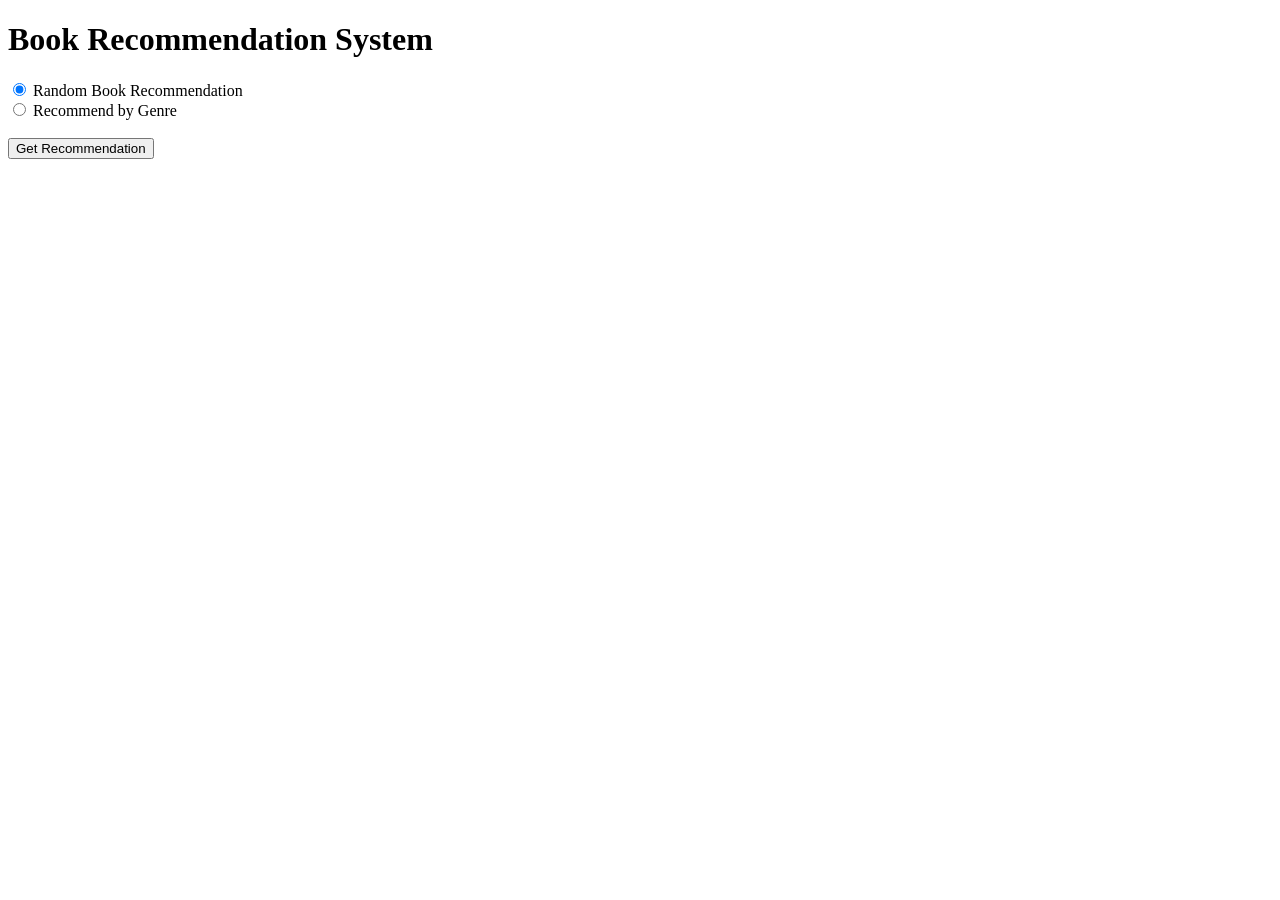
==== books.html @ 8334f368 "Create books.html" ====
<!DOCTYPE html>
<html lang="en">
<head>
    <meta charset="UTF-8">
    <meta name="viewport" content="width=device-width, initial-scale=1.0">
    <title>Book Recommendation</title>
    <link rel="stylesheet" href="styles.css"> <!-- Link to your CSS file -->
</head>
<body>

<h1>Book Recommendation System</h1>

<div class="container">
    <form id="recommendationForm">
        <label>
            <input type="radio" name="recommendationType" value="random" checked>
            Random Book Recommendation
        </label>
        <br>
        <label>
            <input type="radio" name="recommendationType" value="genre">
            Recommend by Genre
        </label>
        <br>
        <div id="genreSelection" style="display: none;">
            <label for="genre">Select Genre:</label>
            <select id="genre">
                <option value="fiction">Fiction</option>
                <option value="non-fiction">Non-Fiction</option>
                <option value="mystery">Mystery</option>
                <option value="fantasy">Fantasy</option>
            </select>
        </div>
        <br>
        <div class="button-and-book">
            <button type="button" onclick="getRecommendation()">Get Recommendation</button>
            <div class="book-info">
                <img id="bookImage" src="" alt="Book Cover" style="display: none;">
                <p id="bookName" style="display: none;"></p>
            </div>
        </div>
    </form>
</div>

<script src="script.js"></script> <!-- Link to your JavaScript file -->
</body>
</html>
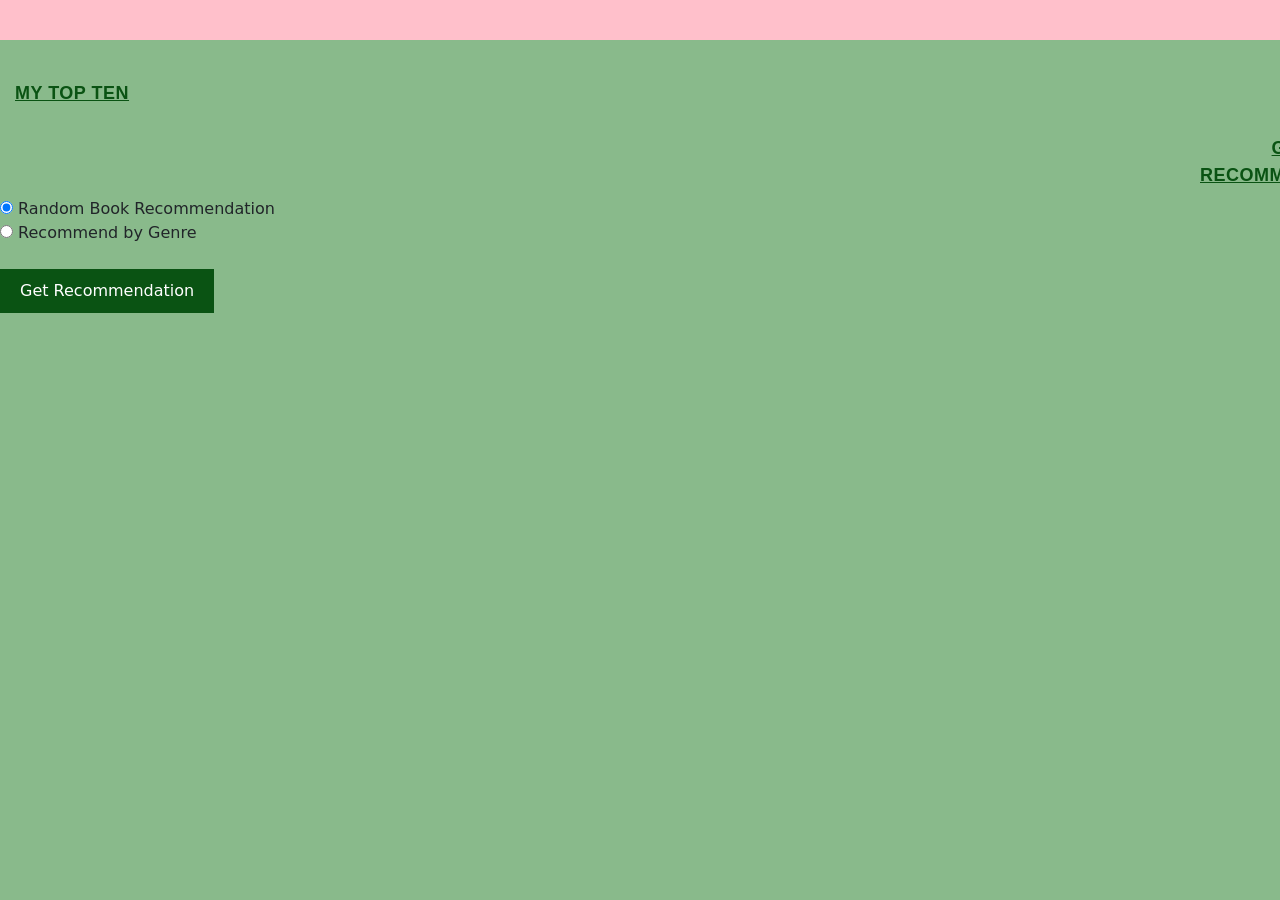
==== commit 2a769bf6: "Update books.html" ====
--- a/books.html
+++ b/books.html
@@ -1,47 +1,58 @@
 <!DOCTYPE html>
-<html lang="en">
+<html>
+
 <head>
-    <meta charset="UTF-8">
-    <meta name="viewport" content="width=device-width, initial-scale=1.0">
-    <title>Book Recommendation</title>
-    <link rel="stylesheet" href="styles.css"> <!-- Link to your CSS file -->
+  <meta charset="utf-8">
+  <meta name="viewport" content="width=device-width, initial-scale=1.0">
+ <link href="style.css" rel="stylesheet" type="text/css" />
+  <link href="https://cdn.jsdelivr.net/npm/bootstrap@5.3.3/dist/css/bootstrap.min.css" rel="stylesheet" integrity="sha384-QWTKZyjpPEjISv5WaRU9OFeRpok6YctnYmDr5pNlyT2bRjXh0JMhjY6hW+ALEwIH" crossorigin="anonymous">
+  <title>books</title>
 </head>
+
 <body>
 
-<h1>Book Recommendation System</h1>
+  <div class="pink-bar"></div>
+  <div class="content"></div>
 
-<div class="container">
-    <form id="recommendationForm">
-        <label>
-            <input type="radio" name="recommendationType" value="random" checked>
-            Random Book Recommendation
-        </label>
-        <br>
-        <label>
-            <input type="radio" name="recommendationType" value="genre">
-            Recommend by Genre
-        </label>
-        <br>
-        <div id="genreSelection" style="display: none;">
-            <label for="genre">Select Genre:</label>
-            <select id="genre">
-                <option value="fiction">Fiction</option>
-                <option value="non-fiction">Non-Fiction</option>
-                <option value="mystery">Mystery</option>
-                <option value="fantasy">Fantasy</option>
-            </select>
-        </div>
-        <br>
-        <div class="button-and-book">
-            <button type="button" onclick="getRecommendation()">Get Recommendation</button>
-            <div class="book-info">
-                <img id="bookImage" src="" alt="Book Cover" style="display: none;">
-                <p id="bookName" style="display: none;"></p>
-            </div>
-        </div>
-    </form>
-</div>
 
-<script src="script.js"></script> <!-- Link to your JavaScript file -->
+<h1 class=BookHeader id="MyTop"> My Top Ten </h1>
+
+  </br><h1 class=BookHeader id="GetRec"> Get Recommendation </h1>
+
+  <form id="recommendationForm">
+    <label>
+        <input type="radio" name="recommendationType" value="random" checked>
+        Random Book Recommendation
+    </label>
+    <br>
+    <label>
+        <input type="radio" name="recommendationType" value="genre">
+        Recommend by Genre
+    </label>
+    <br>
+    <div id="genreSelection" style="display: none;">
+        <label for="genre">Select Genre:</label>
+        <select id="genre">
+            <option value="fiction">Fiction</option>
+            <option value="non-fiction">Non-Fiction</option>
+            <option value="mystery">Mystery</option>
+            <option value="fantasy">Fantasy</option>
+        </select>
+    </div>
+    <br>
+    <button type="button" onclick="getRecommendation()">Get Recommendation</button>
+  </form>
+
+  <p id="recommendation"></p>
+  
+
+
+
+
+
+  <script src="script.js"></script>
 </body>
+
+
+
 </html>
--- a/style.css
+++ b/style.css
@@ -0,0 +1,184 @@
+html {
+  height: 100%;
+  width: 100%;
+}
+
+body {
+  background-color: #89BA8B !important;
+}
+
+ul {
+  list-style-type: none;
+  margin: 0;
+  padding: 0;
+  overflow: hidden;
+  background-color: #F7C6DE;
+  text-align: right; 
+  
+}
+
+li {
+  display: inline-block; 
+}
+
+li a {
+  display: block;
+  color:#0A5313 ;
+  text-align: center;
+  padding: 14px 16px 0px ;
+  text-decoration: none;
+  font-size: 25px;
+}
+
+li:hover a {
+  color: #F7C6DE;
+  background-color: #0A5313; 
+  padding: 10px; 
+  border-radius: 5px; 
+}
+
+#logo {
+  float: left; 
+
+}
+
+#logo img {
+  height: 40px; 
+  vertical-align: middle;
+}
+
+
+#MyName {
+font-family: 'Arial', sans-serif;
+font-size: 30px;
+font-weight: bold;
+color: #0A5313;
+text-transform: uppercase;
+letter-spacing: 0.5px;
+line-height: 1.5;
+text-align: center;
+margin-top: 100px;
+    text-decoration: underline;
+    text-decoration-color: #F7C6DE; 
+
+}
+
+
+#intro {
+  font-family: 'Arial', sans-serif;
+  font-size: 18px;
+  font-weight: bold;
+  color: #0A5313;
+  text-decoration: none;
+  text-transform: uppercase;
+  letter-spacing: 0.5px;
+  line-height: 1.5;
+  text-align: center;
+  margin-top: 80px;
+
+  overflow: hidden;
+}
+
+#MyName:hover {
+  color: #F7C6DE; 
+  background-color: #0A5313; 
+  padding: 10px;
+  letter-spacing: 0.5px
+  border-radius: 5px; 
+  transition: all 0.3s ease; 
+}
+
+#intro:hover {
+  color: #F7C6DE;
+  background-color: #0A5313; 
+  padding: 10px; 
+  border-radius: 5px;
+  transition: all 0.3s ease; 
+}
+
+
+#MyImage {
+    width: 170px; 
+    height: 170px; 
+    border-radius: 50%;
+    object-fit: cover; 
+   float: right;
+  margin-left: 10px;
+  border: 4px solid #F7C6DE;
+  transition: all 0.3s ease
+  
+}
+
+  #MyImage:hover {
+    border-color: #f7c6de;; 
+    transform: scale(1.05); 
+    box-shadow: 0 4px 8px rgba(0, 0, 0, 0.2); 
+  }
+
+.pink-bar {
+  width: 100%;         
+  height: 40px;        
+  background-color: pink;  
+  position: fixed;     
+  top: 0;              
+  left: 0;
+  z-index: 1000;       
+}
+
+.content {
+  margin-top: 60px;   
+}
+
+.BookHeader {
+  font-family: 'Arial', sans-serif;
+  font-size: 18px;
+  font-weight: bold;
+  color: #0A5313;
+  text-decoration: underline;
+  text-transform: uppercase;
+  letter-spacing: 0.5px;
+  line-height: 1.5;
+  margin-top: 20px;
+  display: inline-block;
+}
+
+.BookHeader:hover {
+  color: #F7C6DE;
+  background-color: #0A5313;
+  padding: 10px;
+  border-radius: 5px;
+  transition: all 0.3s ease;
+}
+
+#GetRec{
+  margin-left: 1200px;
+  text-align: center;
+}
+
+#MyTop{
+  margin-left: 15px;
+}
+
+
+
+#BookTitle{
+  font-family: 'Arial', sans-serif;
+  font-size: 15px
+  text-align: left;
+}
+
+button {
+  display: block;
+  margin: 20px auto;
+  padding: 10px 20px;
+  background-color: #0A5313;
+  color: #FFFFFF;
+  border: none;
+  border-radius: 5px;
+  cursor: pointer;
+}
+
+button:hover {
+  background-color: #F7C6DE;
+  color: #0A5313;
+}
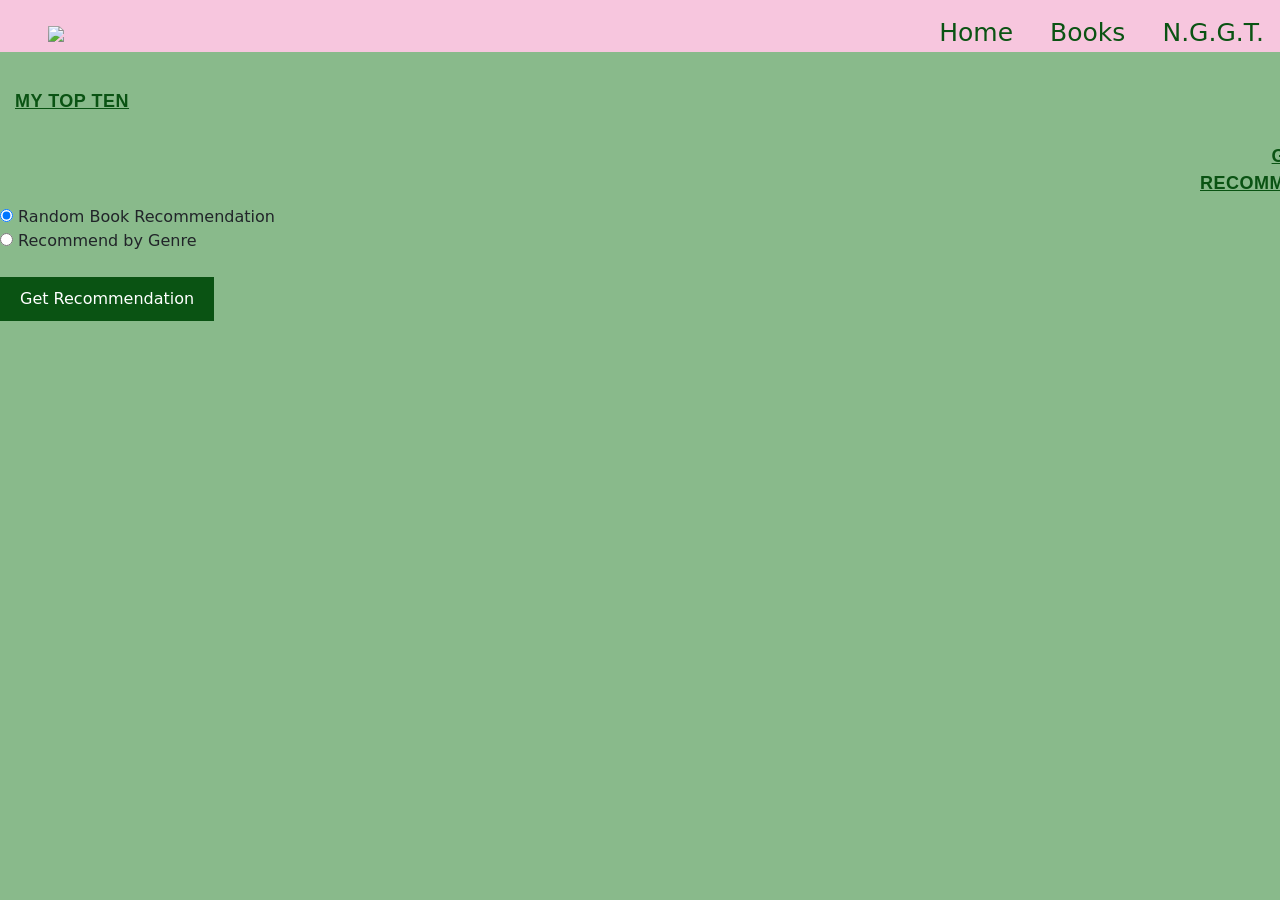
==== commit c9d60147: "Update books.html" ====
--- a/books.html
+++ b/books.html
@@ -11,14 +11,20 @@
 
 <body>
 
-  <div class="pink-bar"></div>
-  <div class="content"></div>
+  <ul>
+    <li id="logo"><a href="#home"><img src="T.jpg" ></a></li>
+   <li><a href="index.html">Home</a></li>
+   <li><a href="books.html">Books</a></li>
+   <li><a href="nggt.html">N.G.G.T.</a></li> 
+ </ul>
+ 
 
 
 <h1 class=BookHeader id="MyTop"> My Top Ten </h1>
 
   </br><h1 class=BookHeader id="GetRec"> Get Recommendation </h1>
 
+ 
   <form id="recommendationForm">
     <label>
         <input type="radio" name="recommendationType" value="random" checked>
@@ -38,15 +44,17 @@
             <option value="mystery">Mystery</option>
             <option value="fantasy">Fantasy</option>
         </select>
+    </div>    
+    <br>
+    <div class="button-and-book">
+        <button type="button" onclick="getRecommendation()">Get Recommendation</button> 
+        <div class="book-info">
+            <img id="bookImage" src="" alt="Book Cover" style="display: none;">
+            <p id="bookName" style="display: none;"></p>
+        </div>
     </div>
-    <br>
-    <button type="button" onclick="getRecommendation()">Get Recommendation</button>
-  </form>
-
-  <p id="recommendation"></p>
-  
-
-
+</form>
+</div>
 
 
 
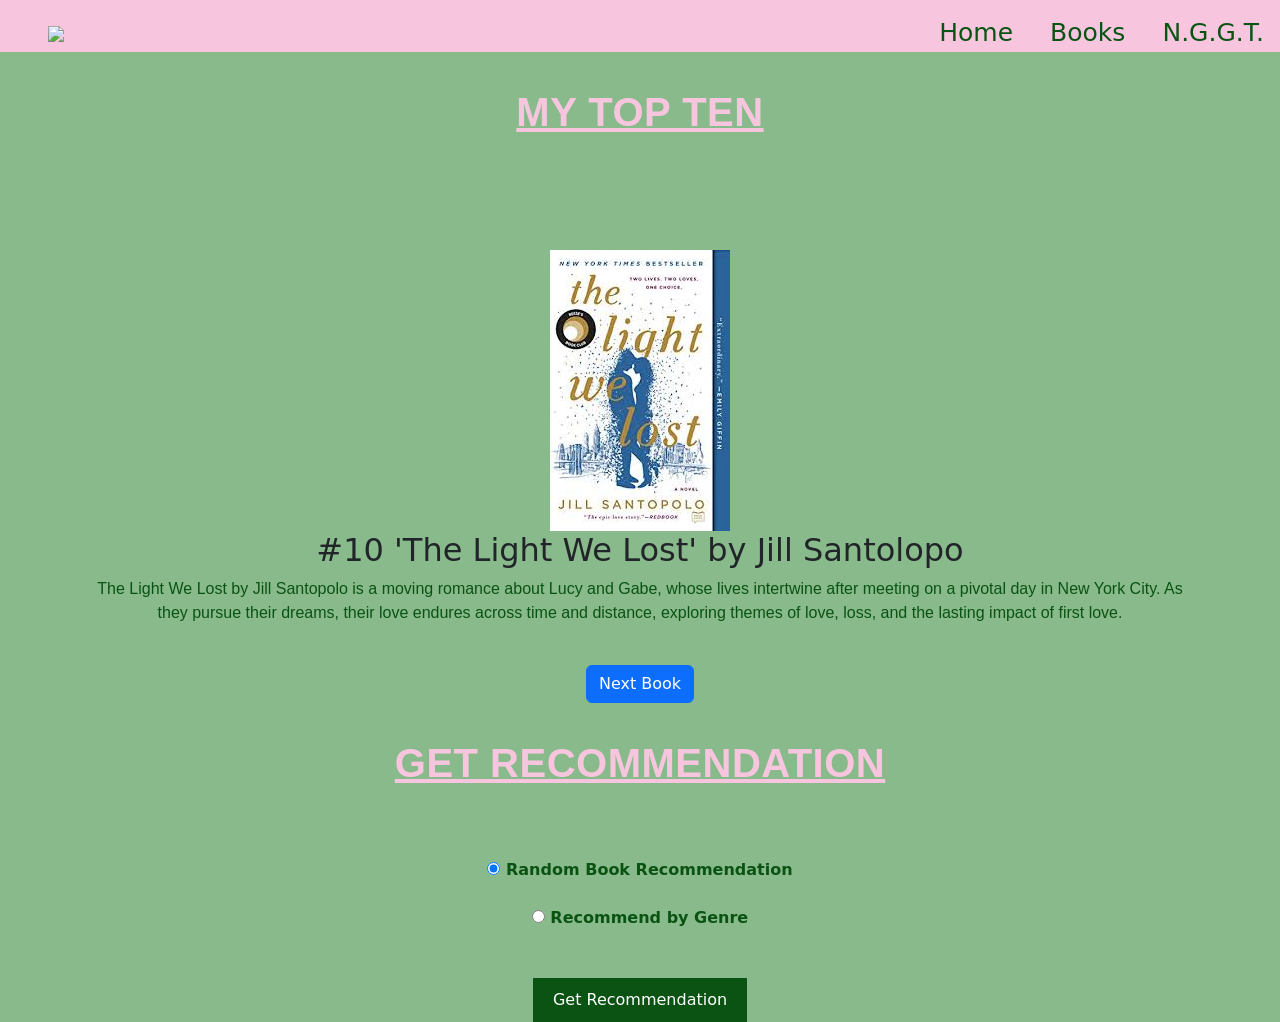
==== commit 9f65f160: "Update books.html" ====
--- a/books.html
+++ b/books.html
@@ -4,63 +4,73 @@
 <head>
   <meta charset="utf-8">
   <meta name="viewport" content="width=device-width, initial-scale=1.0">
- <link href="style.css" rel="stylesheet" type="text/css" />
+  <link href="style.css" rel="stylesheet" type="text/css" />
   <link href="https://cdn.jsdelivr.net/npm/bootstrap@5.3.3/dist/css/bootstrap.min.css" rel="stylesheet" integrity="sha384-QWTKZyjpPEjISv5WaRU9OFeRpok6YctnYmDr5pNlyT2bRjXh0JMhjY6hW+ALEwIH" crossorigin="anonymous">
-  <title>books</title>
+  <title>Books</title>
 </head>
 
 <body>
 
   <ul>
-    <li id="logo"><a href="#home"><img src="T.jpg" ></a></li>
-   <li><a href="index.html">Home</a></li>
-   <li><a href="books.html">Books</a></li>
-   <li><a href="nggt.html">N.G.G.T.</a></li> 
- </ul>
- 
+    <li id="logo"><a href="#home"><img src="T.jpg"></a></li>
+    <li><a href="index.html">Home</a></li>
+    <li><a href="books.html">Books</a></li>
+    <li><a href="nggt.html">N.G.G.T.</a></li>
+  </ul>
+
+  <h1 class="BookHeader" id="MyTop"> My Top Ten </h1>
 
 
-<h1 class=BookHeader id="MyTop"> My Top Ten </h1>
+  <div class="container">
+  <div class=" text-center mt-5">
+      <div id="bookCarousel" class="carousel">
+      
+              <img id="bookCover" src="" alt="Book Cover" class="img-fluid">
+              <h2 id="bookTitle"></h2>
+              <p id="bookBio"></p>
+         
+      </div>
+      <button id="nextButton" class="btn btn-primary mt-4">Next Book</button>
+  </div>
+ 
+  </div>
+  
+  
+  
+  
+  
+  <h1 class="BookHeader" id="GetRec"> Get Recommendation </h1>
 
-  </br><h1 class=BookHeader id="GetRec"> Get Recommendation </h1>
+  <div class="book-info">
+    <img id="bookImage" src="" alt="Book Cover" style="display: none;">
+    <p id="bookName" style="display: none;"></p>
+  </div>
 
- 
   <form id="recommendationForm">
     <label>
-        <input type="radio" name="recommendationType" value="random" checked>
-        Random Book Recommendation
+      <input type="radio" name="recommendationType" value="random" checked>
+      Random Book Recommendation
     </label>
     <br>
     <label>
-        <input type="radio" name="recommendationType" value="genre">
-        Recommend by Genre
+      <input type="radio" name="recommendationType" value="genre">
+      Recommend by Genre
     </label>
     <br>
     <div id="genreSelection" style="display: none;">
-        <label for="genre">Select Genre:</label>
-        <select id="genre">
-            <option value="fiction">Fiction</option>
-            <option value="non-fiction">Non-Fiction</option>
-            <option value="mystery">Mystery</option>
-            <option value="fantasy">Fantasy</option>
-        </select>
-    </div>    
+      <label for="genre">Select Genre:</label>
+      <select id="genre">
+        <option value="fiction">Fiction</option>
+        <option value="non-fiction">Non-Fiction</option>
+        <option value="mystery">Mystery</option>
+        <option value="fantasy">Fantasy</option>
+      </select>
+    </div>
     <br>
-    <div class="button-and-book">
-        <button type="button" onclick="getRecommendation()">Get Recommendation</button> 
-        <div class="book-info">
-            <img id="bookImage" src="" alt="Book Cover" style="display: none;">
-            <p id="bookName" style="display: none;"></p>
-        </div>
-    </div>
-</form>
-</div>
-
-
+    <button type="button" onclick="getRecommendation()">Get Recommendation</button>
+  </form>
 
   <script src="script.js"></script>
 </body>
 
-
-
 </html>
--- a/style.css
+++ b/style.css
@@ -5,6 +5,8 @@
 
 body {
   background-color: #89BA8B !important;
+ 
+ 
 }
 
 ul {
@@ -14,7 +16,7 @@
   overflow: hidden;
   background-color: #F7C6DE;
   text-align: right; 
-  
+
 }
 
 li {
@@ -58,6 +60,7 @@
 line-height: 1.5;
 text-align: center;
 margin-top: 100px;
+  margin-bottom: 20px;
     text-decoration: underline;
     text-decoration-color: #F7C6DE; 
 
@@ -75,7 +78,6 @@
   line-height: 1.5;
   text-align: center;
   margin-top: 80px;
-
   overflow: hidden;
 }
 
@@ -104,13 +106,13 @@
     object-fit: cover; 
    float: right;
   margin-left: 10px;
-  border: 4px solid #F7C6DE;
+  border: 4px solid #0A5313;
   transition: all 0.3s ease
-  
+
 }
 
   #MyImage:hover {
-    border-color: #f7c6de;; 
+    border-color: #0A5313;; 
     transform: scale(1.05); 
     box-shadow: 0 4px 8px rgba(0, 0, 0, 0.2); 
   }
@@ -131,32 +133,26 @@
 
 .BookHeader {
   font-family: 'Arial', sans-serif;
-  font-size: 18px;
-  font-weight: bold;
-  color: #0A5313;
+  background-color: #0A5313
+  font-size: 30px;
+  font-weight: bold;
+  text-align: center;
+  color: #F7C6DE;
   text-decoration: underline;
+  text-decoration-color: #F7C6DE;
   text-transform: uppercase;
   letter-spacing: 0.5px;
   line-height: 1.5;
-  margin-top: 20px;
-  display: inline-block;
+  margin-top: 30px;
+  margin-bottom: 60px;
 }
 
 .BookHeader:hover {
-  color: #F7C6DE;
-  background-color: #0A5313;
+  color: #0A5313;
+  background-color: #F7C6DE;
   padding: 10px;
   border-radius: 5px;
   transition: all 0.3s ease;
-}
-
-#GetRec{
-  margin-left: 1200px;
-  text-align: center;
-}
-
-#MyTop{
-  margin-left: 15px;
 }
 
 
@@ -165,6 +161,7 @@
   font-family: 'Arial', sans-serif;
   font-size: 15px
   text-align: left;
+  color: #0A5313;
 }
 
 button {
@@ -182,3 +179,121 @@
   background-color: #F7C6DE;
   color: #0A5313;
 }
+
+#recommendationForm {
+  display: flex;
+  flex-direction: column;
+  align-items: center;
+  margin-top: 5px;
+  color:#0A5313;
+  font-weight: bold;
+  }
+
+.book-info {
+  display: flex;
+  flex-direction: column;
+  align-items: center;
+  justify-content: center;
+  text-align: center;
+  margin-top: 20px;
+}
+
+.book-info img {
+  max-width: 150px; 
+  height: auto; 
+}
+
+.book-info p {
+  color: #0A5313;
+  font-size: 18px;
+  font-weight: bold;
+  padding-bottom: 9px;
+  border-bottom: 2px solid #F7C6DE; 
+  display: inline-block;
+}
+
+
+p {
+  color: #0A5313;
+  font-family: 'Arial', sans-serif;
+}
+
+.btn-primary {
+  background-color: #0A5313;
+  border: none;
+}
+
+.btn-primary:hover {
+  background-color: #F7C6DE;
+  color: #0A5313;}
+
+#Embed {
+    max-width: 1200px;
+    margin: 0 auto;
+  }
+
+  iframe {
+    width: 675px;
+    height: 675px;
+    border: none;
+    border-radius: 8px;
+    box-shadow: 0 4px 8px rgba(0, 0, 0, 0.1);
+    padding-left: 20px;
+    
+  }
+
+#ngtitle{
+color: #0A5313;
+text-align: center;
+padding-bottom: 30px; 
+  margin: 20px 0;
+
+ }
+
+#ngtitle:hover{
+  color: #F7C6DE;
+  background-color: #0A5313; 
+  padding: 10px; 
+  border-radius: 5px; 
+}
+
+.screenshot {
+  max-width: 100%;
+  height: auto;
+  border-radius: 8px;
+  box-shadow: 0 4px 8px rgba(0, 0, 0, 0.1);
+  margin-bottom: 20px;
+}
+
+.visit-btn {
+  background-color: #0A5313;
+  color: #f7c6de;
+  border: none;
+  padding: 10px 20px;
+  border-radius: 5px;
+  font-size: 1.2rem;
+  cursor: pointer;
+  text-decoration: none;
+}
+
+.visit-btn:hover 
+{background-color: #F7C6DE;
+  color: #0A5313; 
+}
+
+
+.container {
+  display: flex;
+  flex-direction: column;
+  align-items: center;
+}
+
+.content-wrapper {
+  display: flex;
+  flex-direction: row;
+  align-items: flex-start;
+  justify-content: center;
+  flex-wrap: wrap;
+  gap: 20px;
+}
+
